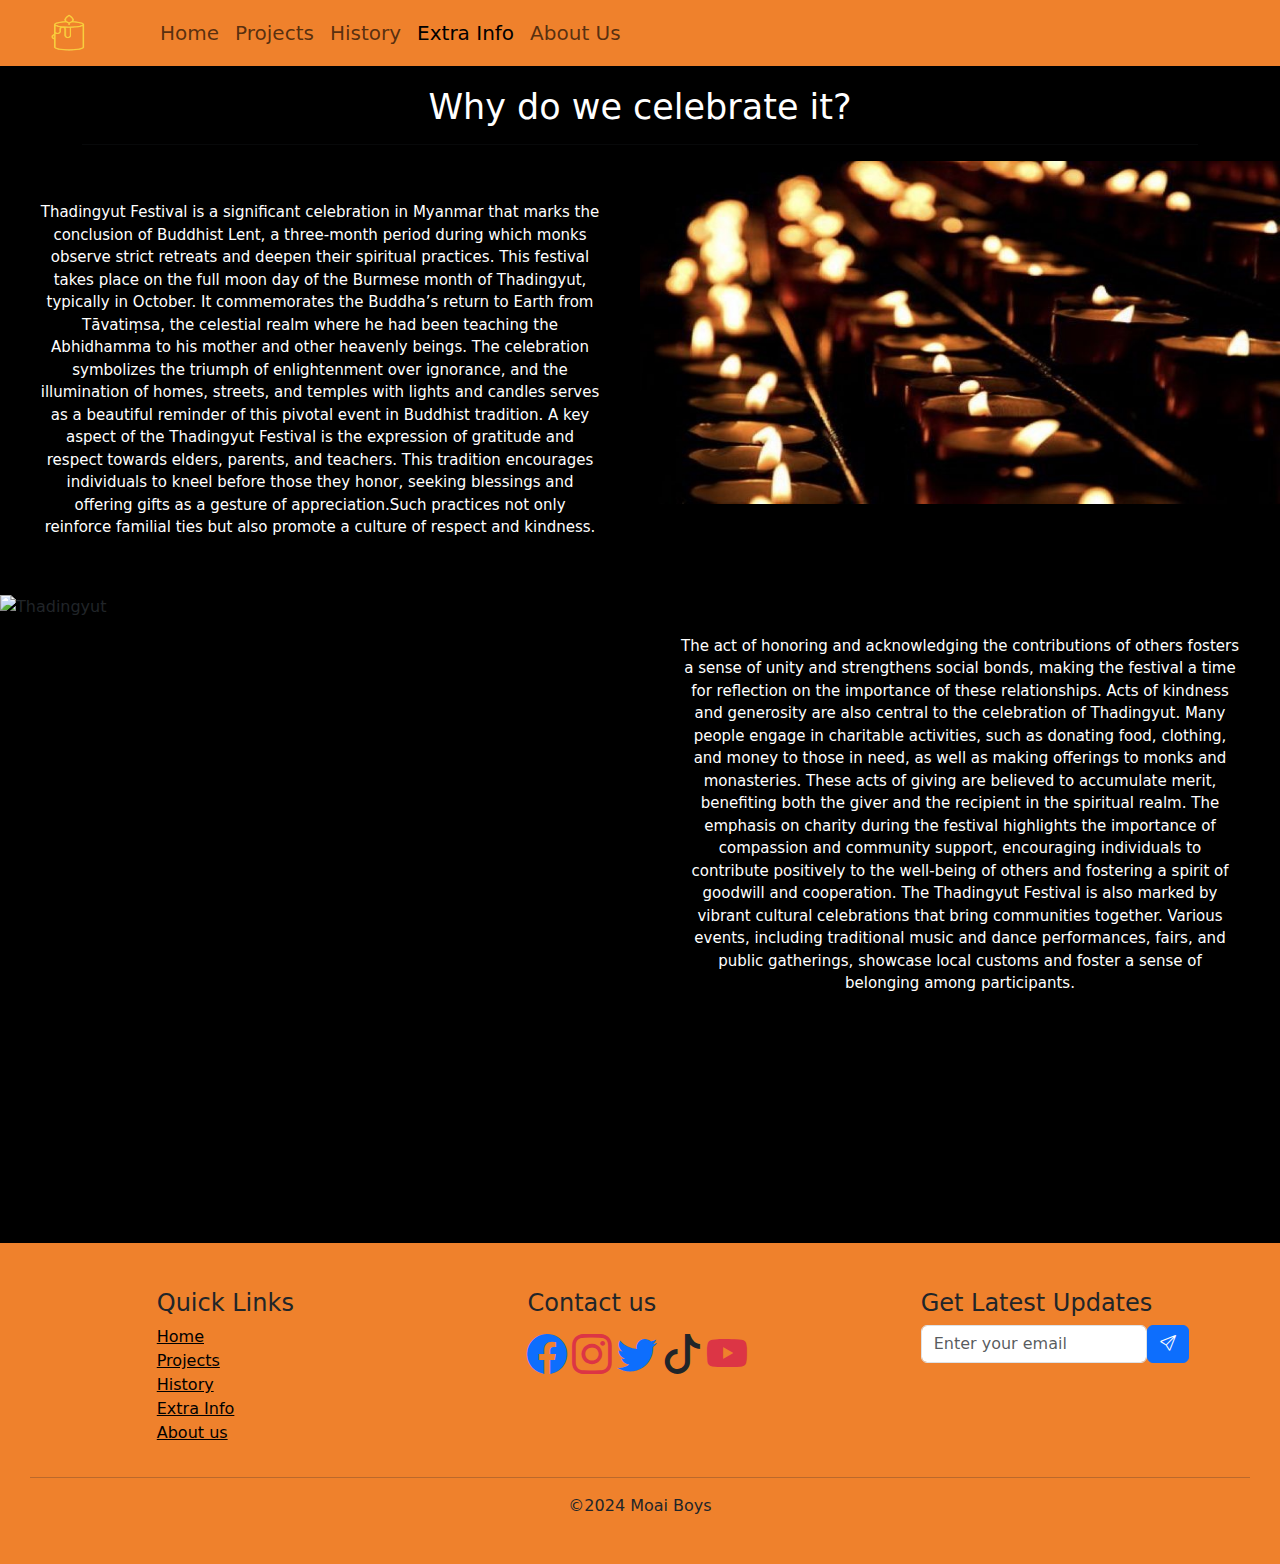
==== extrainfo.html @ e09dca97 "Add files via upload" ====
<!DOCTYPE html>
<html lang="en">

<head>
    <meta charset="UTF-8">
    <meta name="viewport" content="width=device-width, initial-scale=1.0">
    <title>Extra Info | Moai Boys</title>
    <!-- Bootstrap CSS -->
    <link href="https://cdn.jsdelivr.net/npm/bootstrap@5.3.0-alpha1/dist/css/bootstrap.min.css" rel="stylesheet">
    <!-- Bootstrap CDN Links -->
    <link href="https://cdn.jsdelivr.net/npm/bootstrap@5.3.3/dist/css/bootstrap.min.css" rel="stylesheet"
        integrity="sha384-QWTKZyjpPEjISv5WaRU9OFeRpok6YctnYmDr5pNlyT2bRjXh0JMhjY6hW+ALEwIH" crossorigin="anonymous">
    <script src="https://cdn.jsdelivr.net/npm/bootstrap@5.3.3/dist/js/bootstrap.bundle.min.js"
        integrity="sha384-YvpcrYf0tY3lHB60NNkmXc5s9fDVZLESaAA55NDzOxhy9GkcIdslK1eN7N6jIeHz"
        crossorigin="anonymous"></script>
    <!-- Bootstrap Icon -->
    <link rel="stylesheet" href="https://cdn.jsdelivr.net/npm/bootstrap-icons@1.11.3/font/bootstrap-icons.min.css">
    <link rel="icon" type="image/x-icon" href="Image/moaibois 2.png">
    <style>
        /* Custom CSS */

        body,
        html {
            margin: 0;
            padding: 0;
            height: 100%;
            width: 100%;
        }

        .main-title {
            text-align: center;
            margin-top: 20px;
            font-size: 35px;
            color: white;
        }

        .content-section {
            display: flex;
            align-items: center;
            justify-content: center;
            text-align: center;
            font-size: 15px;
            color: white;
            background-color: black;
            padding: 20px;
            height: 100%;
        }

        .content-text {
            padding: 20px;
        }

        .navbar {
            background-color: #ef812c;
        }

        .nav-item .nav-link {
            font-size: 20px;
        }

        .navbar-text {
            font-weight: bold;
        }

        .nav-item .nav-link {
            font-size: 20px;
        }

        .navbar-text {
            font-weight: bold;
        }

        .navbar {
            background-color: #ef812c;
        }

        body {
            background-color: rgb(0, 0, 0);
        }

        #grid-container {
            display: grid;
            grid-template-rows: auto 1fr auto;
            grid-template-columns: 100%;

            /* fallback height */
            min-height: 100vh;

            /* new small viewport height for modern browsers */
            min-height: 100svh;
        }

        footer {
            width: 100%;
            background-color: #ef812c;
        }



        .topFooter {
            padding: 30px;
        }

        a {
            color: black;
        }

        .socialCon {
            width: 100%;
            height: 100%;
            display: flex;
            flex-wrap: wrap;
        }

        .socialIcon {
            font-size: 40px;
            margin: 0 5px 0 0;
        }

        .emailInputCon {
            display: flex;
            justify-content: center;
        }

        p {
            text-align: center;
        }

        @media screen and (max-width: 768px) {
            p {
                text-align: left;
            }
        }

        .bi-facebook:hover {
            text-shadow: 0 0 20px rgb(81, 162, 255);
        }

        .bi-twitter:hover {
            text-shadow: 0 0 20px rgb(81, 162, 255);
        }

        .bi-instagram:hover {
            text-shadow: 0 0 20px rgb(255, 81, 81);
        }

        .bi-youtube:hover {
            text-shadow: 0 0 20px rgb(255, 81, 81);
        }

        .bi-tiktok:hover {
            text-shadow: 0 0 20px rgb(5, 7, 32);
        }
    </style>
    <!-- Bootstrap Icon -->
    <link rel="stylesheet" href="https://cdn.jsdelivr.net/npm/bootstrap-icons@1.11.3/font/bootstrap-icons.min.css">
</head>

<body>
    <!-- start of navbar -->
    <nav class="navbar navbar-expand-md sticky-top">
        <!-- navbar brand -->
        <a href="home.html" class="navbar-brand ms-5"><img src="Image/moaibois 2.png" alt="Moai Boys" width="40px"
                height="40px"></a>
        <!-- navbar brand as text -->
        <!-- <a href="" class="navbar-brand ms-5"><span class="navbar-text">Aviation</span></a> -->
        <!-- Toggler button -->
        <button class="navbar-toggler me-5" data-bs-toggle="collapse" type="button" data-bs-target="#nav_id"><span
                class="navbar-toggler-icon"></span></button>
        <!-- Nav items container -->
        <div class="collapse navbar-collapse ms-5" id="nav_id">
            <ul class="navbar-nav">
                <li class="nav-item">
                    <a href="home.html" class="nav-link">Home</a>
                </li>
                <li class="nav-item">
                    <a href="projects.html" class="nav-link">Projects</a>
                </li>
                <li class="nav-item">
                    <a href="history.html" class="nav-link">History</a>
                </li>
                <li class="nav-item">
                    <a href="extrainfo.html" class="nav-link active">Extra Info</a>
                </li>
                <li class="nav-item">
                    <a href="about_us.html" class="nav-link">About Us</a>
                </li>
            </ul>
        </div>
    </nav>
    <!-- Main Title -->
    <div class="container">
        <h1 class="main-title">Why do we celebrate it?</h1>
        <hr>
    </div>
    <!-- Content Section -->
    <div class="container-fluid px-0">
        <div class="row gx-0">
            <div class="col-md-6 content-section" height="100%">
                <p class="content-text">Thadingyut Festival is a significant celebration in Myanmar that marks the
                    conclusion of Buddhist Lent, a three-month period during which monks observe strict retreats and
                    deepen their spiritual practices. This festival takes place on the full moon day of the Burmese
                    month of Thadingyut, typically in October. It commemorates the Buddha’s return to Earth from
                    Tāvatiṃsa, the celestial realm where he had been teaching the Abhidhamma to his mother and other
                    heavenly beings. The celebration symbolizes the triumph of enlightenment over ignorance, and the
                    illumination of homes, streets, and temples with lights and candles serves as a beautiful reminder
                    of this pivotal event in Buddhist tradition.
                    A key aspect of the Thadingyut Festival is the expression of gratitude and respect towards elders,
                    parents, and teachers. This tradition encourages individuals to kneel before those they honor,
                    seeking blessings and offering gifts as a gesture of appreciation.Such practices not only reinforce
                    familial ties but also promote a culture of respect and kindness. </p>
            </div>
            <div class="col-md-6">
                <img src="Image/candle3.jpg" alt="Thadingyut" width="100%" height="343px">
            </div>
        </div>
        <div class="row gx-0">
            <div class="col-md-6">
                <img src="Image/lantern.jpg" alt="Thadingyut" width="100%" height="343px">
            </div>
            <div class="col-md-6 content-section" height="100%">
                <p class="content-text">The act of honoring and acknowledging the contributions of others fosters a
                    sense of unity and strengthens social bonds, making the festival a time for reflection on the
                    importance of these relationships.
                    Acts of kindness and generosity are also central to the celebration of Thadingyut. Many people
                    engage in charitable activities, such as donating food, clothing, and money to those in need, as
                    well as making offerings to monks and monasteries. These acts of giving are believed to accumulate
                    merit, benefiting both the giver and the recipient in the spiritual realm. The emphasis on charity
                    during the festival highlights the importance of compassion and community support, encouraging
                    individuals to contribute positively to the well-being of others and fostering a spirit of goodwill
                    and cooperation.
                    The Thadingyut Festival is also marked by vibrant cultural celebrations that bring communities
                    together. Various events, including traditional music and dance performances, fairs, and public
                    gatherings, showcase local customs and foster a sense of belonging among participants.</p>
            </div>
        </div>

    </div>
    </footer>
    <br><br><br><br><br><br><br><br>
    <footer>
        <div class="topFooter">
            <div class="row">
                <div class="footerCon col-12 col-md-4 my-3">
                    <div class="d-flex justify-content-md-center">
                        <div>
                            <h4>Quick Links</h4>
                            <a href="home.html">Home</a><br>
                            <a href="projects.html">Projects</a><br>
                            <a href="history.html">History</a><br>
                            <a href="extrainfo.html">Extra Info</a><br>
                            <a href="about_us.html">About us</a><br>
                        </div>
                    </div>
                </div>
                <div class="footerCon col-12 col-md-4 my-3">
                    <div class="d-flex justify-content-md-center">
                        <div>
                            <h4>Contact us</h4>
                            <div class="socialCon">
                                <a href="#"><i class="bi bi-facebook socialIcon text-primary"></i></a>
                                <a href="#"><i class="bi bi-instagram socialIcon text-danger"></i></a>
                                <a href="#"><i class="bi bi-twitter socialIcon text-primary"></i></a>
                                <a href="#"><i class="bi bi-tiktok socialIcon text-dark"></i></a>
                                <a href="#"><i class="bi bi-youtube socialIcon text-danger"></i></a>
                            </div>
                        </div>
                    </div>
                </div>

                <div class="footerCon col-12 col-md-4 my-3">
                    <div class="d-flex justify-content-md-center">
                        <div>
                            <h4>Get Latest Updates</h4>

                            <div class="emailInputCon">
                                <input type="email" class="form-control" placeholder="Enter your email">
                                <button class="btn btn-primary"><i class="bi bi-send"></i></button>
                            </div>
                        </div>
                    </div>
                </div>
            </div>
            <hr>
            <p>©2024 Moai Boys</p>
        </div>

</body>

</html>
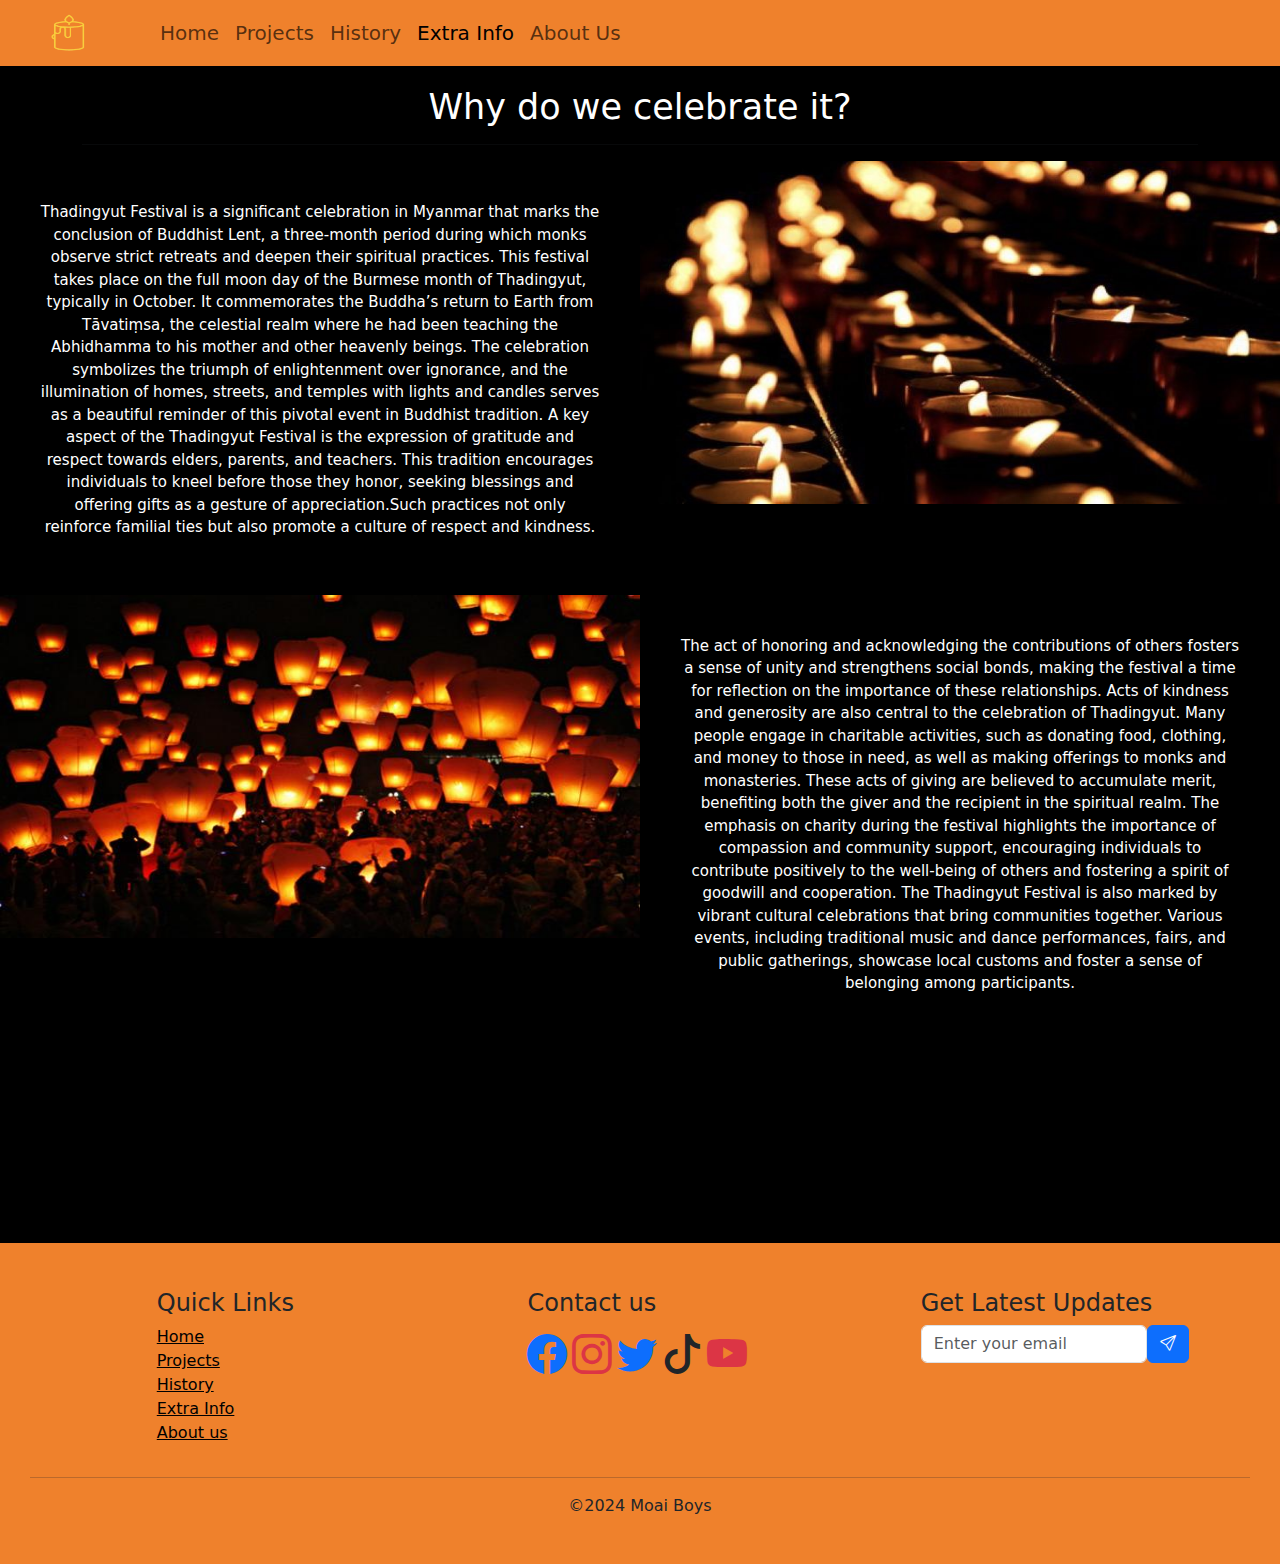
==== commit e64db71e: "Update extrainfo.html" ====
--- a/extrainfo.html
+++ b/extrainfo.html
@@ -216,7 +216,7 @@
         </div>
         <div class="row gx-0">
             <div class="col-md-6">
-                <img src="Image/lantern.jpg" alt="Thadingyut" width="100%" height="343px">
+                <img src="Image/Lantern.jpg" alt="Thadingyut" width="100%" height="343px">
             </div>
             <div class="col-md-6 content-section" height="100%">
                 <p class="content-text">The act of honoring and acknowledging the contributions of others fosters a
@@ -287,4 +287,4 @@
 
 </body>
 
-</html>+</html>
